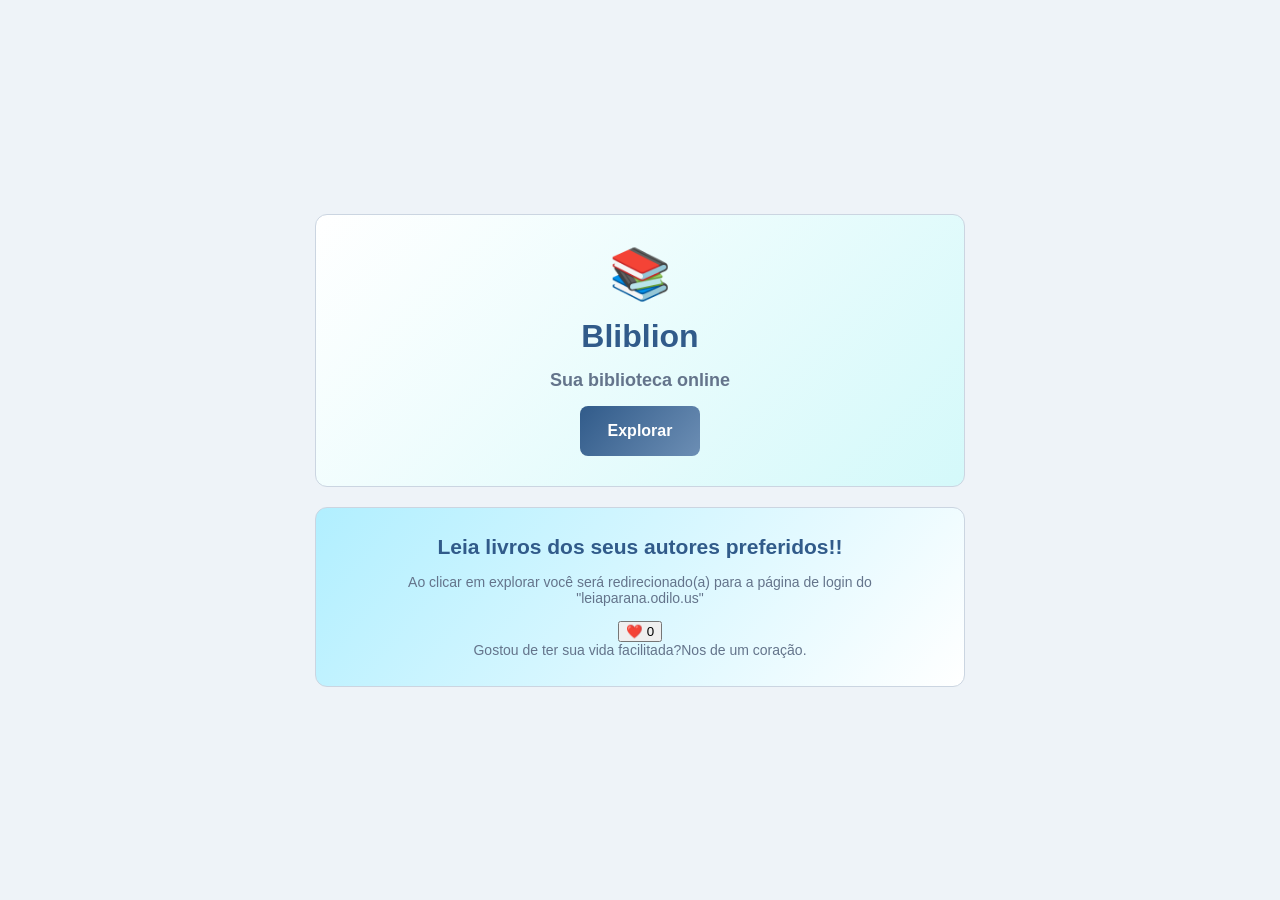
==== index.html @ 3ee19867 "Update index.html" ====
<!DOCTYPE html>
<html lang="pt-BR">
<head>
    <meta charset="UTF-8">
    <meta http-equiv="X-UA-Compatible" content="IE=edge">
    <meta name="viewport" content="width=device-width, initial-scale=1.0">
    <title>Bliblion</title>

    <style>

        body { 
            margin: 0;
            min-height: 100vh;
            padding: 30px 0;

            display: flex;
            flex-direction: column;
            justify-content: center;
            align-items: center;

            gap: 20px;

            background-color: #eef3f8;

            font-family: Arial, sans-serif;

            box-sizing: border-box;
        }

        .info-central {
            width: 650px;

            background: linear-gradient(135deg, #ffffff, #d4f9fa);
            color: #24324a;

            display: flex;
            flex-direction: column;

            justify-content: center;
            align-items: center;

            text-align: center;

            gap: 15px;
            padding: 30px 20px;

            box-sizing: border-box;

            border-radius: 12px;
            border: 1px solid #cbd5e1;
        }

        .icone {
            font-size: 50px;
        }

        .info-central h1,
        .info-central h2 {
            margin: 0;
        }

        .info-central h1 {
            color: #315b8a;
        }

        .info-central h2 {
            font-size: 18px;
            color: #64748b;
        }

        .info-central a {
            display: flex;
            justify-content: center;
            align-items: center;

            text-decoration: none;
        }

        #Explor {
            width: 120px;
            height: 50px;

            background: linear-gradient(130deg, #315b8a,#6c8eb4);

            border-radius: 8px;
            border: none;

            color: white;

            font-size: medium;
            font-weight: bold;

            cursor: pointer;
        }

        #Explor:hover {
            background-color: #24476d;
        }

        .info-2 {
            width: 650px;
            min-height: 180px;

            background: linear-gradient( 130deg, #b1efff,  #ffffff);
            color: #334155;

            display: flex;
            flex-direction: column;

            justify-content: center;
            align-items: center;

            text-align: center;

            gap: 15px;
            padding: 25px 30px;

            box-sizing: border-box;

            border-radius: 12px;
            border: 1px solid #cbd5e1;
        }

        .info-2 h3,
        .info-2 h6 {
            margin: 0;
            text-align: center;
        }

        .info-2 h3 {
            color: #315b8a;
            font-size: 21px;
        }

        .info-2 h6 {
            color: #64748b;
            font-size: 14px;
            font-weight: normal;
        }

        @media (max-width: 700px) {
            .info-central,
            .info-2 {
                width: 90%;
            }
        }
        .popup {
            display: none;
            width: 300px;
             padding: 20px;
             background: white;
            border-radius: 10px;
            position: fixed;
            top: 50%;
            left: 50%;
            transform: translate(-50%, -50%);
        }

    </style>
</head>

<body>

<div class="info-central">

    <div class="icone">📚</div>

    <h1>Bliblion</h1>

    <h2>Sua biblioteca online</h2>

    <a href="">
        <button id="Explor">Explorar</button>
    </a>

</div>

<div class="info-2">

    <h3>Leia livros dos seus autores preferidos!!</h3> 

    <h6>
        Ao clicar em explorar você será redirecionado(a) para a página de login do "leiaparana.odilo.us"
    </h6>

    <main>
        <button id="like">❤️ <span>0</span></button>
        <h6>Gostou de ter sua vida facilitada?Nos de um coração.</h6>
    </main>
  

</div>

<div class="popup">
    <h1>Aviso</h1>
    <h3>Redirecionando...</h3>
    <button id="continuar">Continuar</button>
    <button id="cancelar">Cancelar</button>
</div>

</body>
<script>
    //botão de like
    const like = document.querySelector("#like");
    like.addEventListener("click", botaoClicado);

    function botaoClicado(){
        let liketx = like.querySelector("span")
        liketx.textContent++;
    }

    //pop up de aviso
    let buttonEX = document.querySelector("#Explor")
        buttonEX.addEventListener("click", popup)
    let explorbox = document.querySelector(".popup")
    function popup(event){
        event.preventDefault()
      explorbox.style.display = "block";
    }

    //manda para o leia parana ao clicar em continuar
    let continuar = document.querySelector("#continuar")
    continuar.addEventListener("click", continuaref);
    function continuaref(){
        window.location.href = "https://accounts.google.com/v3/signin/identifier?continue=https%3A%2F%2Faccounts.google.com%2Fo%2Fsaml2%2Fcontinue%3Fidpid%3DC03fukzmn%26SAMLRequest%3DPD94bWwgdmVyc2lvbj0iMS4wIiBlbmNvZGluZz0iVVRGLTgiIHN0YW5kYWxvbmU9Im5vIj8%[base64]%[base64]%2FY2xpZW50X25hbWU9c2VlZDwvc2FtbDI6SXNzdWVyPjwvc2FtbDJwOkF1dGhuUmVxdWVzdD4%253D%26RelayState%3Dhttps%3A%2F%2Fsir.odilotk.es%2Fcallback%3Fclient_name%253Dseed%26omethod%3DPOST&dsh=S1042350896%3A1785865361443791&faa=1&followup=https%3A%2F%2Faccounts.google.com%2Fo%2Fsaml2%2Fcontinue%3Fidpid%3DC03fukzmn%26SAMLRequest%3DPD94bWwgdmVyc2lvbj0iMS4wIiBlbmNvZGluZz0iVVRGLTgiIHN0YW5kYWxvbmU9Im5vIj8%[base64]%[base64]%2FY2xpZW50X25hbWU9c2VlZDwvc2FtbDI6SXNzdWVyPjwvc2FtbDJwOkF1dGhuUmVxdWVzdD4%253D%26RelayState%3Dhttps%3A%2F%2Fsir.odilotk.es%2Fcallback%3Fclient_name%253Dseed%26omethod%3DPOST&passive=1209600&flowName=GlifWebSignIn&flowEntry=ServiceLogin&ifkv=Ac50bxvp3hY24vFbj-nn-CDe0yxeovB1xIWJ7s9HSBD_l2lkVPTpIHj3AbQ-FpjszNDhFQ1bThZ5vQ"

    }
    //botão de cancelar
    let cancelar = document.querySelector("#cancelar")
    cancelar.addEventListener("click", cancelar1)

    function cancelar1(){
        explorbox.style.display = "none";

    }

</script>
</html>
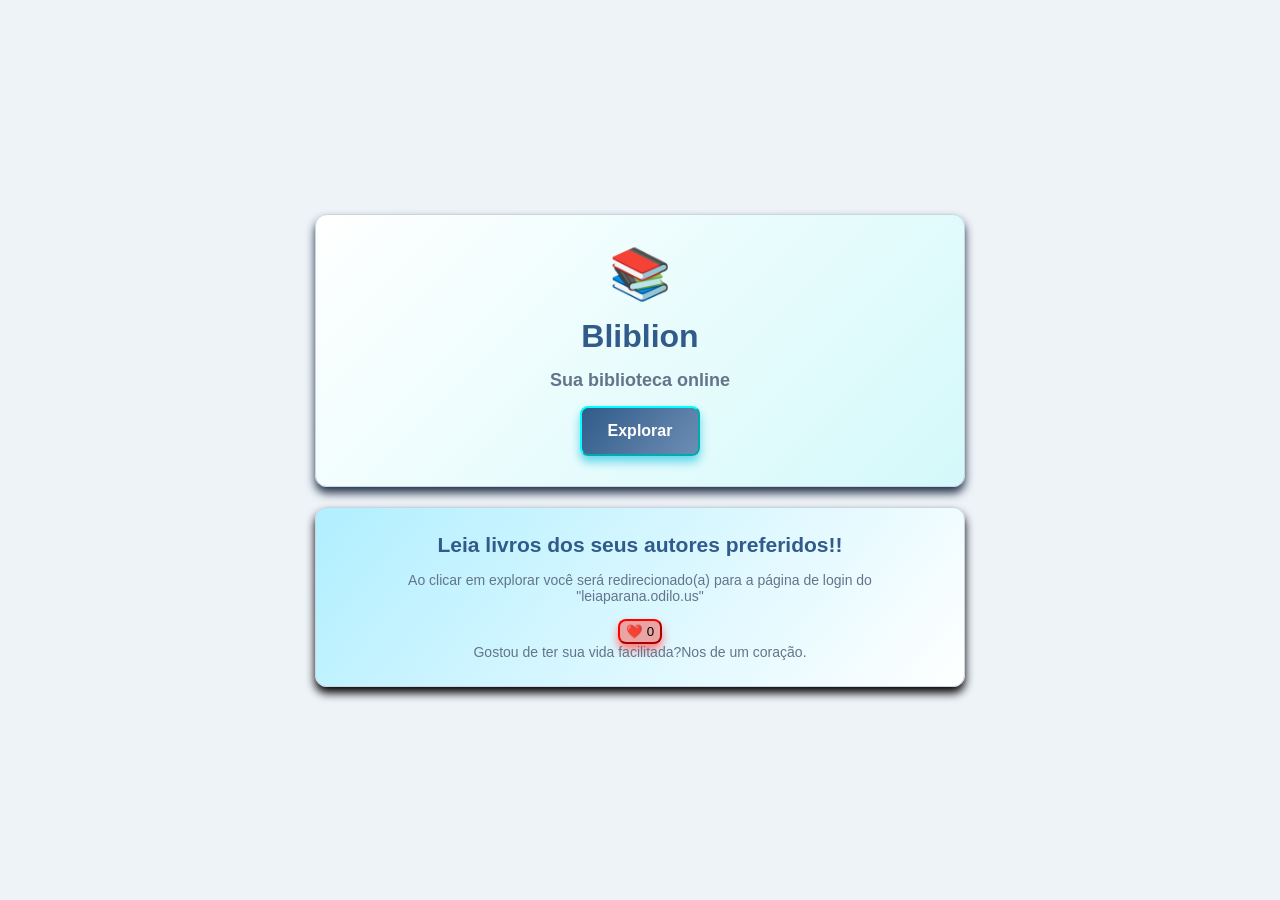
==== commit a272b702: "Update index.html" ====
--- a/index.html
+++ b/index.html
@@ -48,6 +48,7 @@
 
             border-radius: 12px;
             border: 1px solid #cbd5e1;
+            box-shadow: 0px 6px 10px;
         }
 
         .icone {
@@ -83,7 +84,7 @@
             background: linear-gradient(130deg, #315b8a,#6c8eb4);
 
             border-radius: 8px;
-            border: none;
+            border-color: aqua;
 
             color: white;
 
@@ -91,6 +92,7 @@
             font-weight: bold;
 
             cursor: pointer;
+            box-shadow: 0px 6px 10px rgb(98, 214, 235);
         }
 
         #Explor:hover {
@@ -119,6 +121,7 @@
 
             border-radius: 12px;
             border: 1px solid #cbd5e1;
+            box-shadow: 0px 6px 10px black;
         }
 
         .info-2 h3,
@@ -147,13 +150,64 @@
         .popup {
             display: none;
             width: 300px;
-             padding: 20px;
-             background: white;
+            padding: 20px;
+            background: rgb(255, 252, 252);
             border-radius: 10px;
             position: fixed;
             top: 50%;
             left: 50%;
             transform: translate(-50%, -50%);
+            outline-color: black;
+            box-shadow: 0px 10px 30px rgba(0, 0, 0, 0.974);
+            border: 4px, rgb(169, 164, 164);
+        }
+
+        #continuar {
+            
+            height: 50px;
+            background: linear-gradient(130deg, #70ff61,#98fdb1);
+
+            border-radius: 8px;
+            border-color: green;
+
+            color: white;
+
+            font-size: medium;
+            font-weight: bold;
+
+            cursor: pointer;
+            box-shadow: 0px 6px 10px rgb(130, 253, 142);
+        }
+
+        #cancelar {
+            height: 50px;
+        background: linear-gradient(130deg, #ee2f2f,#eaa4a4);
+            border-radius: 8px;
+            border-color: red;
+            color: white;
+            font-size: medium;
+            font-weight: bold;
+            cursor: pointer;
+            box-shadow: 0px 6px 10px rgb(255, 117, 117);
+        }
+
+        #hasy23has {
+            text-align: center;
+            background: linear-gradient(110deg, rgb(254, 255, 255), rgb(255, 255, 255));
+            padding: 10px;
+            border-radius: 15px;
+            box-shadow: 0px 6px 10px rgb(193, 191, 191);
+            
+        }
+       
+        #like {
+
+            height: 25px;
+            background: #eaa4a4;
+            border-radius: 8px;
+            border-color: red;
+            box-shadow: 0px 6px 10px rgb(253, 125, 125);
+            
         }
 
     </style>
@@ -192,8 +246,8 @@
 </div>
 
 <div class="popup">
-    <h1>Aviso</h1>
-    <h3>Redirecionando...</h3>
+    <h1 id="hasy23has">⚠️</h1>
+    <h3 id="hasy23has">Redirecionando...</h3>
     <button id="continuar">Continuar</button>
     <button id="cancelar">Cancelar</button>
 </div>
@@ -228,7 +282,6 @@
     //botão de cancelar
     let cancelar = document.querySelector("#cancelar")
     cancelar.addEventListener("click", cancelar1)
-
     function cancelar1(){
         explorbox.style.display = "none";
 
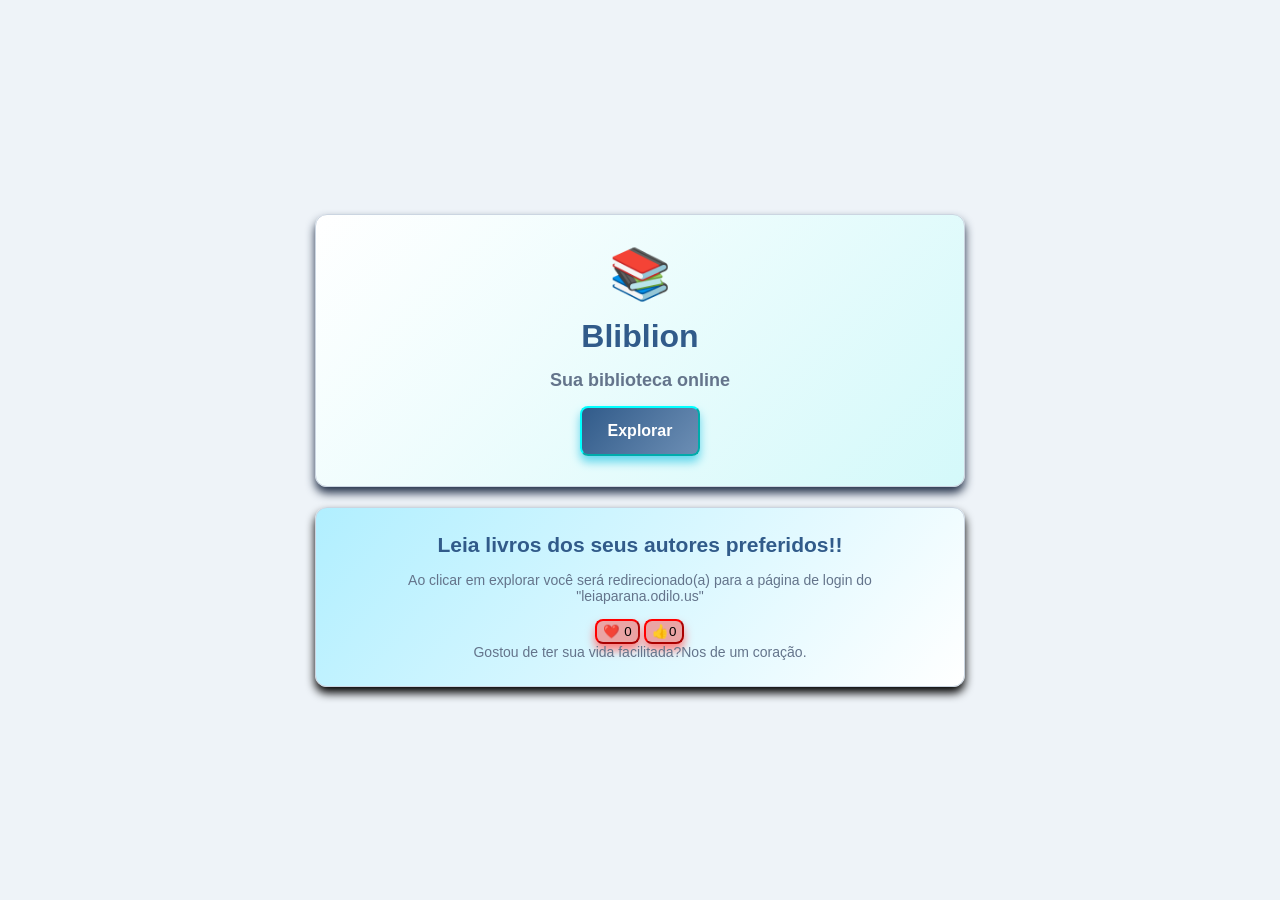
==== commit c4c846fa: "pai é um genio e manja né, index.html" ====
--- a/index.html
+++ b/index.html
@@ -1,5 +1,6 @@
 <!DOCTYPE html>
 <html lang="pt-BR">
+
 <head>
     <meta charset="UTF-8">
     <meta http-equiv="X-UA-Compatible" content="IE=edge">
@@ -7,8 +8,7 @@
     <title>Bliblion</title>
 
     <style>
-
-        body { 
+        body {
             margin: 0;
             min-height: 100vh;
             padding: 30px 0;
@@ -81,7 +81,7 @@
             width: 120px;
             height: 50px;
 
-            background: linear-gradient(130deg, #315b8a,#6c8eb4);
+            background: linear-gradient(130deg, #315b8a, #6c8eb4);
 
             border-radius: 8px;
             border-color: aqua;
@@ -103,7 +103,7 @@
             width: 650px;
             min-height: 180px;
 
-            background: linear-gradient( 130deg, #b1efff,  #ffffff);
+            background: linear-gradient(130deg, #b1efff, #ffffff);
             color: #334155;
 
             display: flex;
@@ -142,11 +142,13 @@
         }
 
         @media (max-width: 700px) {
+
             .info-central,
             .info-2 {
                 width: 90%;
             }
         }
+
         .popup {
             display: none;
             width: 300px;
@@ -163,9 +165,9 @@
         }
 
         #continuar {
-            
+
             height: 50px;
-            background: linear-gradient(130deg, #70ff61,#98fdb1);
+            background: linear-gradient(130deg, #70ff61, #98fdb1);
 
             border-radius: 8px;
             border-color: green;
@@ -181,7 +183,7 @@
 
         #cancelar {
             height: 50px;
-        background: linear-gradient(130deg, #ee2f2f,#eaa4a4);
+            background: linear-gradient(130deg, #ee2f2f, #eaa4a4);
             border-radius: 8px;
             border-color: red;
             color: white;
@@ -197,9 +199,9 @@
             padding: 10px;
             border-radius: 15px;
             box-shadow: 0px 6px 10px rgb(193, 191, 191);
-            
-        }
-       
+
+        }
+
         #like {
 
             height: 25px;
@@ -207,85 +209,106 @@
             border-radius: 8px;
             border-color: red;
             box-shadow: 0px 6px 10px rgb(253, 125, 125);
-            
-        }
-
+
+        }
     </style>
 </head>
 
 <body>
 
-<div class="info-central">
-
-    <div class="icone">📚</div>
-
-    <h1>Bliblion</h1>
-
-    <h2>Sua biblioteca online</h2>
-
-    <a href="">
-        <button id="Explor">Explorar</button>
-    </a>
-
-</div>
-
-<div class="info-2">
-
-    <h3>Leia livros dos seus autores preferidos!!</h3> 
-
-    <h6>
-        Ao clicar em explorar você será redirecionado(a) para a página de login do "leiaparana.odilo.us"
-    </h6>
-
-    <main>
-        <button id="like">❤️ <span>0</span></button>
-        <h6>Gostou de ter sua vida facilitada?Nos de um coração.</h6>
-    </main>
-  
-
-</div>
-
-<div class="popup">
-    <h1 id="hasy23has">⚠️</h1>
-    <h3 id="hasy23has">Redirecionando...</h3>
-    <button id="continuar">Continuar</button>
-    <button id="cancelar">Cancelar</button>
-</div>
+    <div class="info-central">
+
+        <div class="icone">📚</div>
+
+        <h1>Bliblion</h1>
+
+        <h2>Sua biblioteca online</h2>
+
+        <a href="">
+            <button id="Explor">Explorar</button>
+        </a>
+
+    </div>
+
+    <div class="info-2">
+
+        <h3>Leia livros dos seus autores preferidos!!</h3>
+
+        <h6>
+            Ao clicar em explorar você será redirecionado(a) para a página de login do "leiaparana.odilo.us"
+        </h6>
+
+        <main>
+            <button id="like">❤️ <span>0</span></button>
+            <button id="like">👍<span>0</span></button>
+            <h6>Gostou de ter sua vida facilitada?Nos de um coração.</h6>
+        </main>
+
+
+    </div>
+
+    <div class="popup">
+        <h1 id="hasy23has">⚠️</h1>
+        <h3 id="hasy23has">Redirecionando...</h3>
+        <button id="continuar">Continuar</button>
+        <button id="cancelar">Cancelar</button>
+    </div>
 
 </body>
 <script>
     //botão de like
-    const like = document.querySelector("#like");
+    /*const like = document.querySelector("#like");
     like.addEventListener("click", botaoClicado);
 
     function botaoClicado(){
         let liketx = like.querySelector("span")
         liketx.textContent++;
-    }
+    }*/
+
+  
+    const like = document.querySelectorAll("#like")
+    
+    like.forEach(lkbtn => {
+        let gostou = false;
+        lkbtn.onclick = function () {
+            if(gostou === false){
+            gostou = true;
+            this.querySelector("span").textContent++
+            }
+            else{
+                this.querySelector("span").textContent--;
+                gostou = false
+
+            }
+        }
+    });
+
+    
 
     //pop up de aviso
     let buttonEX = document.querySelector("#Explor")
-        buttonEX.addEventListener("click", popup)
+    buttonEX.addEventListener("click", popup)
     let explorbox = document.querySelector(".popup")
-    function popup(event){
+    function popup(event) {
         event.preventDefault()
-      explorbox.style.display = "block";
+        explorbox.style.display = "block";
     }
 
     //manda para o leia parana ao clicar em continuar
     let continuar = document.querySelector("#continuar")
     continuar.addEventListener("click", continuaref);
-    function continuaref(){
+    function continuaref() {
         window.location.href = "https://accounts.google.com/v3/signin/identifier?continue=https%3A%2F%2Faccounts.google.com%2Fo%2Fsaml2%2Fcontinue%3Fidpid%3DC03fukzmn%26SAMLRequest%3DPD94bWwgdmVyc2lvbj0iMS4wIiBlbmNvZGluZz0iVVRGLTgiIHN0YW5kYWxvbmU9Im5vIj8%[base64]%[base64]%2FY2xpZW50X25hbWU9c2VlZDwvc2FtbDI6SXNzdWVyPjwvc2FtbDJwOkF1dGhuUmVxdWVzdD4%253D%26RelayState%3Dhttps%3A%2F%2Fsir.odilotk.es%2Fcallback%3Fclient_name%253Dseed%26omethod%3DPOST&dsh=S1042350896%3A1785865361443791&faa=1&followup=https%3A%2F%2Faccounts.google.com%2Fo%2Fsaml2%2Fcontinue%3Fidpid%3DC03fukzmn%26SAMLRequest%3DPD94bWwgdmVyc2lvbj0iMS4wIiBlbmNvZGluZz0iVVRGLTgiIHN0YW5kYWxvbmU9Im5vIj8%[base64]%[base64]%2FY2xpZW50X25hbWU9c2VlZDwvc2FtbDI6SXNzdWVyPjwvc2FtbDJwOkF1dGhuUmVxdWVzdD4%253D%26RelayState%3Dhttps%3A%2F%2Fsir.odilotk.es%2Fcallback%3Fclient_name%253Dseed%26omethod%3DPOST&passive=1209600&flowName=GlifWebSignIn&flowEntry=ServiceLogin&ifkv=Ac50bxvp3hY24vFbj-nn-CDe0yxeovB1xIWJ7s9HSBD_l2lkVPTpIHj3AbQ-FpjszNDhFQ1bThZ5vQ"
 
     }
     //botão de cancelar
     let cancelar = document.querySelector("#cancelar")
     cancelar.addEventListener("click", cancelar1)
-    function cancelar1(){
+    function cancelar1() {
         explorbox.style.display = "none";
 
     }
 
 </script>
+
 </html>
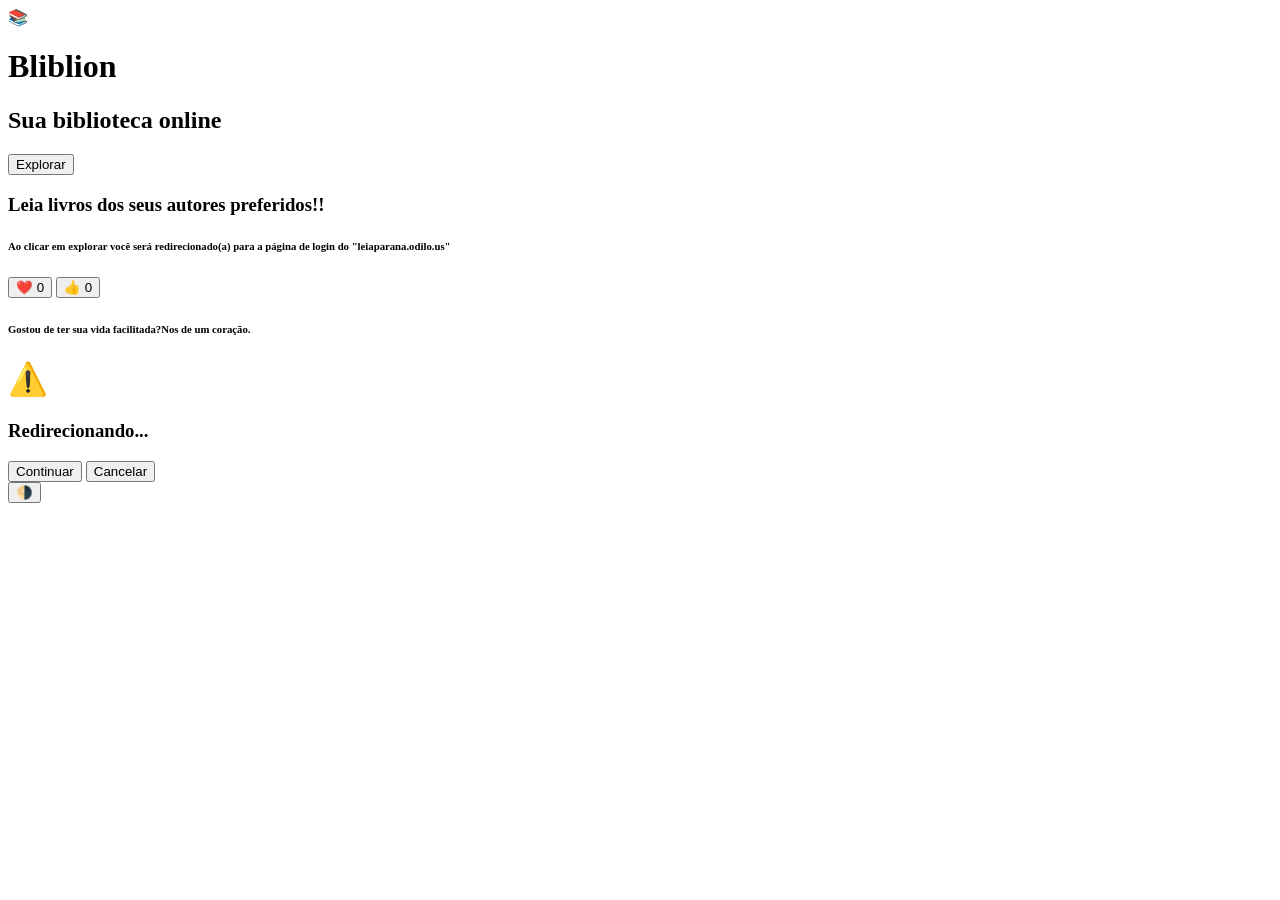
==== commit da98584f: "butaum de modu escuro" ====
--- a/index.html
+++ b/index.html
@@ -1,261 +1,41 @@
 <!DOCTYPE html>
 <html lang="pt-BR">
-
-<head>
+  <head>
     <meta charset="UTF-8">
     <meta http-equiv="X-UA-Compatible" content="IE=edge">
     <meta name="viewport" content="width=device-width, initial-scale=1.0">
     <title>Bliblion</title>
-
-    <style>
-        body {
-            margin: 0;
-            min-height: 100vh;
-            padding: 30px 0;
-
-            display: flex;
-            flex-direction: column;
-            justify-content: center;
-            align-items: center;
-
-            gap: 20px;
-
-            background-color: #eef3f8;
-
-            font-family: Arial, sans-serif;
-
-            box-sizing: border-box;
-        }
-
-        .info-central {
-            width: 650px;
-
-            background: linear-gradient(135deg, #ffffff, #d4f9fa);
-            color: #24324a;
-
-            display: flex;
-            flex-direction: column;
-
-            justify-content: center;
-            align-items: center;
-
-            text-align: center;
-
-            gap: 15px;
-            padding: 30px 20px;
-
-            box-sizing: border-box;
-
-            border-radius: 12px;
-            border: 1px solid #cbd5e1;
-            box-shadow: 0px 6px 10px;
-        }
-
-        .icone {
-            font-size: 50px;
-        }
-
-        .info-central h1,
-        .info-central h2 {
-            margin: 0;
-        }
-
-        .info-central h1 {
-            color: #315b8a;
-        }
-
-        .info-central h2 {
-            font-size: 18px;
-            color: #64748b;
-        }
-
-        .info-central a {
-            display: flex;
-            justify-content: center;
-            align-items: center;
-
-            text-decoration: none;
-        }
-
-        #Explor {
-            width: 120px;
-            height: 50px;
-
-            background: linear-gradient(130deg, #315b8a, #6c8eb4);
-
-            border-radius: 8px;
-            border-color: aqua;
-
-            color: white;
-
-            font-size: medium;
-            font-weight: bold;
-
-            cursor: pointer;
-            box-shadow: 0px 6px 10px rgb(98, 214, 235);
-        }
-
-        #Explor:hover {
-            background-color: #24476d;
-        }
-
-        .info-2 {
-            width: 650px;
-            min-height: 180px;
-
-            background: linear-gradient(130deg, #b1efff, #ffffff);
-            color: #334155;
-
-            display: flex;
-            flex-direction: column;
-
-            justify-content: center;
-            align-items: center;
-
-            text-align: center;
-
-            gap: 15px;
-            padding: 25px 30px;
-
-            box-sizing: border-box;
-
-            border-radius: 12px;
-            border: 1px solid #cbd5e1;
-            box-shadow: 0px 6px 10px black;
-        }
-
-        .info-2 h3,
-        .info-2 h6 {
-            margin: 0;
-            text-align: center;
-        }
-
-        .info-2 h3 {
-            color: #315b8a;
-            font-size: 21px;
-        }
-
-        .info-2 h6 {
-            color: #64748b;
-            font-size: 14px;
-            font-weight: normal;
-        }
-
-        @media (max-width: 700px) {
-
-            .info-central,
-            .info-2 {
-                width: 90%;
-            }
-        }
-
-        .popup {
-            display: none;
-            width: 300px;
-            padding: 20px;
-            background: rgb(255, 252, 252);
-            border-radius: 10px;
-            position: fixed;
-            top: 50%;
-            left: 50%;
-            transform: translate(-50%, -50%);
-            outline-color: black;
-            box-shadow: 0px 10px 30px rgba(0, 0, 0, 0.974);
-            border: 4px, rgb(169, 164, 164);
-        }
-
-        #continuar {
-
-            height: 50px;
-            background: linear-gradient(130deg, #70ff61, #98fdb1);
-
-            border-radius: 8px;
-            border-color: green;
-
-            color: white;
-
-            font-size: medium;
-            font-weight: bold;
-
-            cursor: pointer;
-            box-shadow: 0px 6px 10px rgb(130, 253, 142);
-        }
-
-        #cancelar {
-            height: 50px;
-            background: linear-gradient(130deg, #ee2f2f, #eaa4a4);
-            border-radius: 8px;
-            border-color: red;
-            color: white;
-            font-size: medium;
-            font-weight: bold;
-            cursor: pointer;
-            box-shadow: 0px 6px 10px rgb(255, 117, 117);
-        }
-
-        #hasy23has {
-            text-align: center;
-            background: linear-gradient(110deg, rgb(254, 255, 255), rgb(255, 255, 255));
-            padding: 10px;
-            border-radius: 15px;
-            box-shadow: 0px 6px 10px rgb(193, 191, 191);
-
-        }
-
-        #like {
-
-            height: 25px;
-            background: #eaa4a4;
-            border-radius: 8px;
-            border-color: red;
-            box-shadow: 0px 6px 10px rgb(253, 125, 125);
-
-        }
-    </style>
-</head>
-
-<body>
-
+    <link rel="stylesheet" href="./style.css">
+  </head>
+  <body>
     <div class="info-central">
-
-        <div class="icone">📚</div>
-
-        <h1>Bliblion</h1>
-
-        <h2>Sua biblioteca online</h2>
-
-        <a href="">
-            <button id="Explor">Explorar</button>
-        </a>
-
+      <div class="icone">📚</div>
+      <h1>Bliblion</h1>
+      <h2>Sua biblioteca online</h2>
+      <a href="">
+        <button id="Explor">Explorar</button>
+      </a>
     </div>
-
     <div class="info-2">
-
-        <h3>Leia livros dos seus autores preferidos!!</h3>
-
-        <h6>
-            Ao clicar em explorar você será redirecionado(a) para a página de login do "leiaparana.odilo.us"
-        </h6>
-
-        <main>
-            <button id="like">❤️ <span>0</span></button>
-            <button id="like">👍<span>0</span></button>
-            <h6>Gostou de ter sua vida facilitada?Nos de um coração.</h6>
-        </main>
-
-
+      <h3>Leia livros dos seus autores preferidos!!</h3>
+      <h6> Ao clicar em explorar você será redirecionado(a) para a página de login do "leiaparana.odilo.us" </h6>
+      <main>
+        <button id="like">❤️ <span>0</span>
+        </button>
+        <button id="like">👍 <span>0</span>
+        </button>
+        <h6>Gostou de ter sua vida facilitada?Nos de um coração.</h6>
+      </main>
     </div>
-
     <div class="popup">
-        <h1 id="hasy23has">⚠️</h1>
-        <h3 id="hasy23has">Redirecionando...</h3>
-        <button id="continuar">Continuar</button>
-        <button id="cancelar">Cancelar</button>
+      <h1 id="hasy23has">⚠️</h1>
+      <h3 id="hasy23has">Redirecionando...</h3>
+      <button id="continuar">Continuar</button>
+      <button id="cancelar">Cancelar</button>
     </div>
-
-</body>
-<script>
+    <button id="mode">🌗</button>
+  </body>
+  <script>
     //botão de like
     /*const like = document.querySelector("#like");
     like.addEventListener("click", botaoClicado);
@@ -264,51 +44,57 @@
         let liketx = like.querySelector("span")
         liketx.textContent++;
     }*/
-
-  
     const like = document.querySelectorAll("#like")
-    
     like.forEach(lkbtn => {
-        let gostou = false;
-        lkbtn.onclick = function () {
-            if(gostou === false){
-            gostou = true;
-            this.querySelector("span").textContent++
-            }
-            else{
-                this.querySelector("span").textContent--;
-                gostou = false
-
-            }
+      let gostou = false;
+      lkbtn.onclick = function() {
+        if (gostou === false) {
+          gostou = true;
+          this.querySelector("span").textContent++
+        } else {
+          this.querySelector("span").textContent--;
+          gostou = false
         }
+      }
     });
-
-    
-
     //pop up de aviso
     let buttonEX = document.querySelector("#Explor")
     buttonEX.addEventListener("click", popup)
     let explorbox = document.querySelector(".popup")
+
     function popup(event) {
-        event.preventDefault()
-        explorbox.style.display = "block";
+      event.preventDefault()
+      explorbox.style.display = "block";
     }
-
     //manda para o leia parana ao clicar em continuar
     let continuar = document.querySelector("#continuar")
     continuar.addEventListener("click", continuaref);
+
     function continuaref() {
-        window.location.href = "https://accounts.google.com/v3/signin/identifier?continue=https%3A%2F%2Faccounts.google.com%2Fo%2Fsaml2%2Fcontinue%3Fidpid%3DC03fukzmn%26SAMLRequest%3DPD94bWwgdmVyc2lvbj0iMS4wIiBlbmNvZGluZz0iVVRGLTgiIHN0YW5kYWxvbmU9Im5vIj8%[base64]%[base64]%2FY2xpZW50X25hbWU9c2VlZDwvc2FtbDI6SXNzdWVyPjwvc2FtbDJwOkF1dGhuUmVxdWVzdD4%253D%26RelayState%3Dhttps%3A%2F%2Fsir.odilotk.es%2Fcallback%3Fclient_name%253Dseed%26omethod%3DPOST&dsh=S1042350896%3A1785865361443791&faa=1&followup=https%3A%2F%2Faccounts.google.com%2Fo%2Fsaml2%2Fcontinue%3Fidpid%3DC03fukzmn%26SAMLRequest%3DPD94bWwgdmVyc2lvbj0iMS4wIiBlbmNvZGluZz0iVVRGLTgiIHN0YW5kYWxvbmU9Im5vIj8%[base64]%[base64]%2FY2xpZW50X25hbWU9c2VlZDwvc2FtbDI6SXNzdWVyPjwvc2FtbDJwOkF1dGhuUmVxdWVzdD4%253D%26RelayState%3Dhttps%3A%2F%2Fsir.odilotk.es%2Fcallback%3Fclient_name%253Dseed%26omethod%3DPOST&passive=1209600&flowName=GlifWebSignIn&flowEntry=ServiceLogin&ifkv=Ac50bxvp3hY24vFbj-nn-CDe0yxeovB1xIWJ7s9HSBD_l2lkVPTpIHj3AbQ-FpjszNDhFQ1bThZ5vQ"
-
+      window.location.href = "https://accounts.google.com/v3/signin/identifier?continue=https%3A%2F%2Faccounts.google.com%2Fo%2Fsaml2%2Fcontinue%3Fidpid%3DC03fukzmn%26SAMLRequest%3DPD94bWwgdmVyc2lvbj0iMS4wIiBlbmNvZGluZz0iVVRGLTgiIHN0YW5kYWxvbmU9Im5vIj8%[base64]%[base64]%2FY2xpZW50X25hbWU9c2VlZDwvc2FtbDI6SXNzdWVyPjwvc2FtbDJwOkF1dGhuUmVxdWVzdD4%253D%26RelayState%3Dhttps%3A%2F%2Fsir.odilotk.es%2Fcallback%3Fclient_name%253Dseed%26omethod%3DPOST&dsh=S1042350896%3A1785865361443791&faa=1&followup=https%3A%2F%2Faccounts.google.com%2Fo%2Fsaml2%2Fcontinue%3Fidpid%3DC03fukzmn%26SAMLRequest%3DPD94bWwgdmVyc2lvbj0iMS4wIiBlbmNvZGluZz0iVVRGLTgiIHN0YW5kYWxvbmU9Im5vIj8%[base64]%[base64]%2FY2xpZW50X25hbWU9c2VlZDwvc2FtbDI6SXNzdWVyPjwvc2FtbDJwOkF1dGhuUmVxdWVzdD4%253D%26RelayState%3Dhttps%3A%2F%2Fsir.odilotk.es%2Fcallback%3Fclient_name%253Dseed%26omethod%3DPOST&passive=1209600&flowName=GlifWebSignIn&flowEntry=ServiceLogin&ifkv=Ac50bxvp3hY24vFbj-nn-CDe0yxeovB1xIWJ7s9HSBD_l2lkVPTpIHj3AbQ-FpjszNDhFQ1bThZ5vQ"
     }
     //botão de cancelar
     let cancelar = document.querySelector("#cancelar")
     cancelar.addEventListener("click", cancelar1)
+
     function cancelar1() {
-        explorbox.style.display = "none";
-
+      explorbox.style.display = "none";
     }
 
-</script>
+//Modo Escuro KKKKKKKKKKKKK pai manja.
+const mode = document.querySelector("#mode");
+mode.textContent
+mode.onclick = function () {
+    document.body.classList.toggle("dark"); //aplica o modo escuro das parada lá
+    if(mode.textContent === "🌗"){ //se o botão com o id "mode" tiver um counteudo de texto assim, então ele altera para o do sol e vice versa
+      mode.textContent = "🌞"
+      }
+      else {
+        mode.textContent = "🌗"
+      }
+    
+}
 
+
+  </script>
 </html>
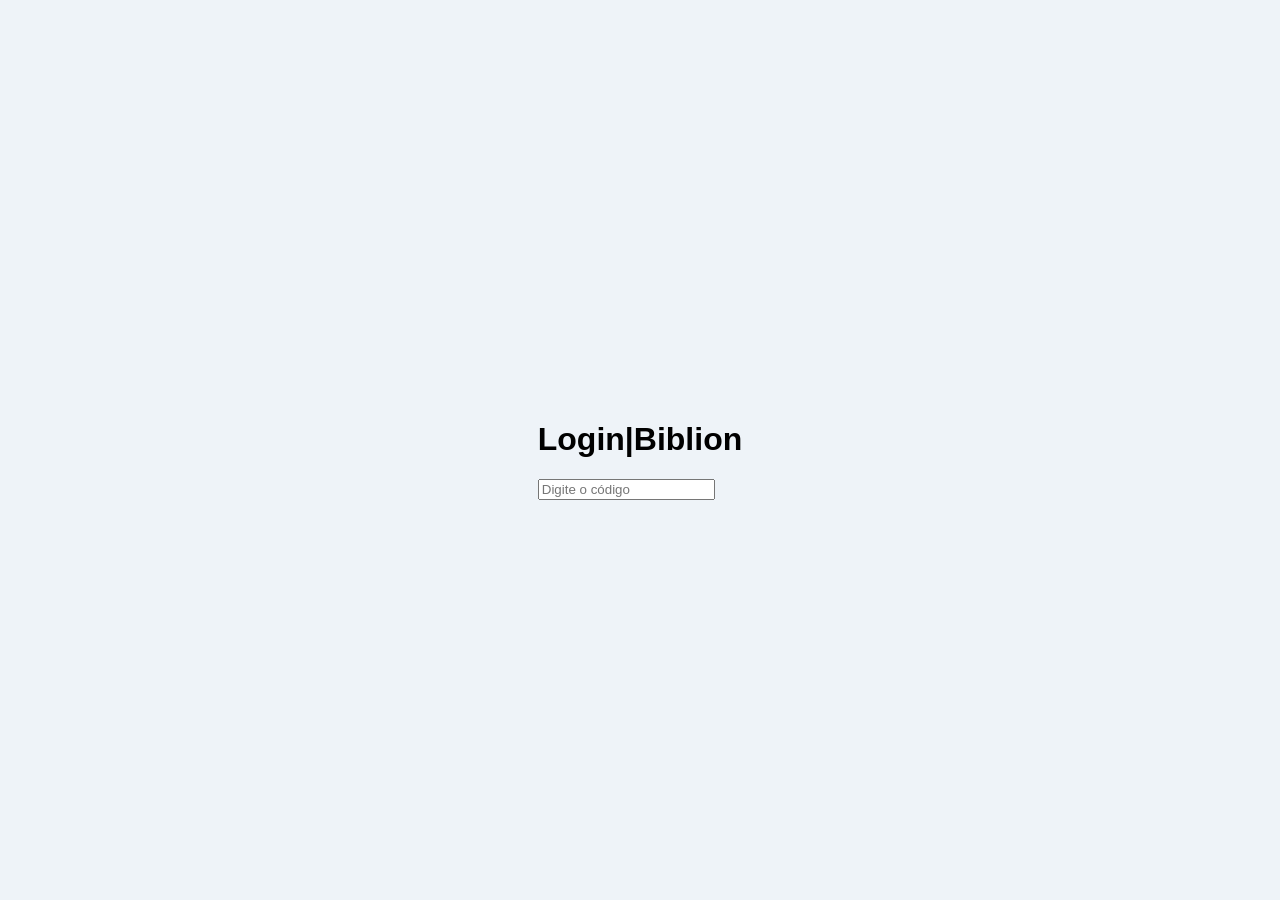
==== commit ed8181e3: "Update index.html" ====
--- a/index.html
+++ b/index.html
@@ -1,100 +1,42 @@
 <!DOCTYPE html>
-<html lang="pt-BR">
-  <head>
+<html lang="en">
+<head>
     <meta charset="UTF-8">
-    <meta http-equiv="X-UA-Compatible" content="IE=edge">
     <meta name="viewport" content="width=device-width, initial-scale=1.0">
-    <title>Bliblion</title>
+    <title>Verificação</title>
     <link rel="stylesheet" href="./style.css">
-  </head>
-  <body>
-    <div class="info-central">
-      <div class="icone">📚</div>
-      <h1>Bliblion</h1>
-      <h2>Sua biblioteca online</h2>
-      <a href="">
-        <button id="Explor">Explorar</button>
-      </a>
-    </div>
-    <div class="info-2">
-      <h3>Leia livros dos seus autores preferidos!!</h3>
-      <h6> Ao clicar em explorar você será redirecionado(a) para a página de login do "leiaparana.odilo.us" </h6>
-      <main>
-        <button id="like">❤️ <span>0</span>
-        </button>
-        <button id="like">👍 <span>0</span>
-        </button>
-        <h6>Gostou de ter sua vida facilitada?Nos de um coração.</h6>
-      </main>
-    </div>
-    <div class="popup">
-      <h1 id="hasy23has">⚠️</h1>
-      <h3 id="hasy23has">Redirecionando...</h3>
-      <button id="continuar">Continuar</button>
-      <button id="cancelar">Cancelar</button>
-    </div>
-    <button id="mode">🌗</button>
-  </body>
-  <script>
-    //botão de like
-    /*const like = document.querySelector("#like");
-    like.addEventListener("click", botaoClicado);
+</head>
+<body>
+<div class="Card"><h1 id="title">Login|Biblion </h1>
+    <input type="text" placeholder="Digite o código" id="verificar">
+    <span id="erro" style="color: red;"></span>
+    <details id="oculto" style="display: none;">
+        <summary>Verificar Código</summary>
+        <p>o código é: "leia"</p>
+    </details>
+</div>
+</body>
+<script>
+const verify = document.getElementById("verificar");
+const erro = document.getElementById("erro");
+const oculto = document.getElementById("oculto");
+let tenta = 0;
+verify.onblur = function(event){
+tenta++;
+  text = event.target.value
 
-    function botaoClicado(){
-        let liketx = like.querySelector("span")
-        liketx.textContent++;
-    }*/
-    const like = document.querySelectorAll("#like")
-    like.forEach(lkbtn => {
-      let gostou = false;
-      lkbtn.onclick = function() {
-        if (gostou === false) {
-          gostou = true;
-          this.querySelector("span").textContent++
-        } else {
-          this.querySelector("span").textContent--;
-          gostou = false
-        }
-      }
-    });
-    //pop up de aviso
-    let buttonEX = document.querySelector("#Explor")
-    buttonEX.addEventListener("click", popup)
-    let explorbox = document.querySelector(".popup")
-
-    function popup(event) {
-      event.preventDefault()
-      explorbox.style.display = "block";
-    }
-    //manda para o leia parana ao clicar em continuar
-    let continuar = document.querySelector("#continuar")
-    continuar.addEventListener("click", continuaref);
-
-    function continuaref() {
-      window.location.href = "https://accounts.google.com/v3/signin/identifier?continue=https%3A%2F%2Faccounts.google.com%2Fo%2Fsaml2%2Fcontinue%3Fidpid%3DC03fukzmn%26SAMLRequest%3DPD94bWwgdmVyc2lvbj0iMS4wIiBlbmNvZGluZz0iVVRGLTgiIHN0YW5kYWxvbmU9Im5vIj8%[base64]%[base64]%2FY2xpZW50X25hbWU9c2VlZDwvc2FtbDI6SXNzdWVyPjwvc2FtbDJwOkF1dGhuUmVxdWVzdD4%253D%26RelayState%3Dhttps%3A%2F%2Fsir.odilotk.es%2Fcallback%3Fclient_name%253Dseed%26omethod%3DPOST&dsh=S1042350896%3A1785865361443791&faa=1&followup=https%3A%2F%2Faccounts.google.com%2Fo%2Fsaml2%2Fcontinue%3Fidpid%3DC03fukzmn%26SAMLRequest%3DPD94bWwgdmVyc2lvbj0iMS4wIiBlbmNvZGluZz0iVVRGLTgiIHN0YW5kYWxvbmU9Im5vIj8%[base64]%[base64]%2FY2xpZW50X25hbWU9c2VlZDwvc2FtbDI6SXNzdWVyPjwvc2FtbDJwOkF1dGhuUmVxdWVzdD4%253D%26RelayState%3Dhttps%3A%2F%2Fsir.odilotk.es%2Fcallback%3Fclient_name%253Dseed%26omethod%3DPOST&passive=1209600&flowName=GlifWebSignIn&flowEntry=ServiceLogin&ifkv=Ac50bxvp3hY24vFbj-nn-CDe0yxeovB1xIWJ7s9HSBD_l2lkVPTpIHj3AbQ-FpjszNDhFQ1bThZ5vQ"
-    }
-    //botão de cancelar
-    let cancelar = document.querySelector("#cancelar")
-    cancelar.addEventListener("click", cancelar1)
-
-    function cancelar1() {
-      explorbox.style.display = "none";
-    }
-
-//Modo Escuro KKKKKKKKKKKKK pai manja.
-const mode = document.querySelector("#mode");
-mode.textContent
-mode.onclick = function () {
-    document.body.classList.toggle("dark"); //aplica o modo escuro das parada lá
-    if(mode.textContent === "🌗"){ //se o botão com o id "mode" tiver um counteudo de texto assim, então ele altera para o do sol e vice versa
-      mode.textContent = "🌞"
-      }
-      else {
-        mode.textContent = "🌗"
-      }
-    
+  if (text === "leia"){
+    window.location.href = "start.html"
+  }else{
+    erro.textContent = "Código errado seu betinha"
+   
+   /*setTimeout(() => {
+    window.location.reload()
+   },2000);*/
 }
-
-
-  </script>
+if(tenta >= 3){
+    oculto.style.display = "block";
+}
+}
+</script>
 </html>
--- a/style.css
+++ b/style.css
@@ -0,0 +1,237 @@
+body {
+  margin: 0;
+  min-height: 100vh;
+  padding: 30px 0;
+
+  display: flex;
+  flex-direction: column;
+  justify-content: center;
+  align-items: center;
+
+  gap: 20px;
+
+  background-color: #eef3f8;
+
+  font-family: Arial, sans-serif;
+
+  box-sizing: border-box;
+}
+
+.info-central {
+  width: 650px;
+
+  background: linear-gradient(135deg, #ffffff, #d4f9fa);
+  color: #24324a;
+
+  display: flex;
+  flex-direction: column;
+
+  justify-content: center;
+  align-items: center;
+
+  text-align: center;
+
+  gap: 15px;
+  padding: 30px 20px;
+
+  box-sizing: border-box;
+
+  border-radius: 12px;
+  border: 1px solid #cbd5e1;
+  box-shadow: 0px 6px 10px;
+}
+
+.icone {
+  font-size: 50px;
+}
+
+.info-central h1,
+.info-central h2 {
+  margin: 0;
+}
+
+.info-central h1 {
+  color: #315b8a;
+}
+
+.info-central h2 {
+  font-size: 18px;
+  color: #64748b;
+}
+
+.info-central a {
+  display: flex;
+  justify-content: center;
+  align-items: center;
+
+  text-decoration: none;
+}
+
+#Explor {
+  width: 120px;
+  height: 50px;
+
+  background: linear-gradient(130deg, #315b8a, #6c8eb4);
+
+  border-radius: 8px;
+  border-color: aqua;
+
+  color: white;
+
+  font-size: medium;
+  font-weight: bold;
+
+  cursor: pointer;
+  box-shadow: 0px 6px 10px rgb(98, 214, 235);
+}
+
+#Explor:hover {
+  background-color: #24476d;
+}
+
+.info-2 {
+  width: 650px;
+  min-height: 180px;
+
+  background: linear-gradient(130deg, #b1efff, #ffffff);
+  color: #fdfdfd;
+
+  display: flex;
+  flex-direction: column;
+
+  justify-content: center;
+  align-items: center;
+
+  text-align: center;
+
+  gap: 15px;
+  padding: 25px 30px;
+
+  box-sizing: border-box;
+
+  border-radius: 12px;
+  border: 1px solid #cbd5e1;
+  box-shadow: 0px 6px 10px black;
+}
+
+.info-2 h3,
+.info-2 h6 {
+  margin: 0;
+  text-align: center;
+}
+
+.info-2 h3 {
+  color: #315b8a;
+  font-size: 21px;
+}
+
+.info-2 h6 {
+  color: #64748b;
+  font-size: 14px;
+  font-weight: normal;
+}
+
+@media (max-width: 700px) {
+  .info-central,
+  .info-2 {
+    width: 90%;
+  }
+}
+
+.popup {
+  display: none;
+  width: 300px;
+  padding: 20px;
+  background: rgb(255, 252, 252);
+  border-radius: 10px;
+  position: fixed;
+  top: 50%;
+  left: 50%;
+  transform: translate(-50%, -50%);
+  outline-color: black;
+  box-shadow: 0px 10px 30px rgba(0, 0, 0, 0.974);
+  border: 4px, rgb(169, 164, 164);
+}
+
+#continuar {
+  height: 50px;
+  background: linear-gradient(130deg, #70ff61, #98fdb1);
+
+  border-radius: 8px;
+  border-color: green;
+
+  color: white;
+
+  font-size: medium;
+  font-weight: bold;
+
+  cursor: pointer;
+  box-shadow: 0px 6px 10px rgb(130, 253, 142);
+}
+
+#cancelar {
+  height: 50px;
+  background: linear-gradient(130deg, #ee2f2f, #eaa4a4);
+  border-radius: 8px;
+  border-color: red;
+  color: white;
+  font-size: medium;
+  font-weight: bold;
+  cursor: pointer;
+  box-shadow: 0px 6px 10px rgb(255, 117, 117);
+}
+
+#hasy23has {
+  text-align: center;
+  background: linear-gradient(110deg, rgb(254, 255, 255), rgb(255, 255, 255));
+  padding: 10px;
+  border-radius: 15px;
+  box-shadow: 0px 6px 10px rgb(193, 191, 191);
+}
+
+#like {
+  height: 25px;
+  background: #eaa4a4;
+  border-radius: 8px;
+  border-color: red;
+  box-shadow: 0px 6px 10px rgb(253, 125, 125);
+}
+
+/* chá eu resumi para n esquecer, lá no js eu criei uma variavel que armazena o botão, e ai criei uma função que
+ ao clicar no botão
+ela troca <body> por <body class="dark"> e então retira as cores do css original e muda por esse, e vice versa*/ 
+body.dark {
+    background: black;
+}
+
+body.dark .info-central {
+    background: linear-gradient(135deg, black, gray);
+    color: white;
+}
+
+body.dark .info-2 {
+    background: linear-gradient(130deg, gray, black);
+    color: white;
+}
+
+body.dark .info-central h1,
+body.dark .info-central h2,
+body.dark .info-2 h3,
+body.dark .info-2 h6 {
+    color: white;
+}
+
+#mode {
+  display: flex;
+  height: 25px;
+  background: #f4f1f1;
+  border-radius: 8px;
+  border-color: rgb(255, 255, 254);
+  box-shadow: 0px 6px 10px rgb(2, 2, 2);
+  color: black;
+  justify-content: flex-start;
+  align-items: center;
+  right: 10px !important;
+  position: fixed;
+  top: 10px;
+}
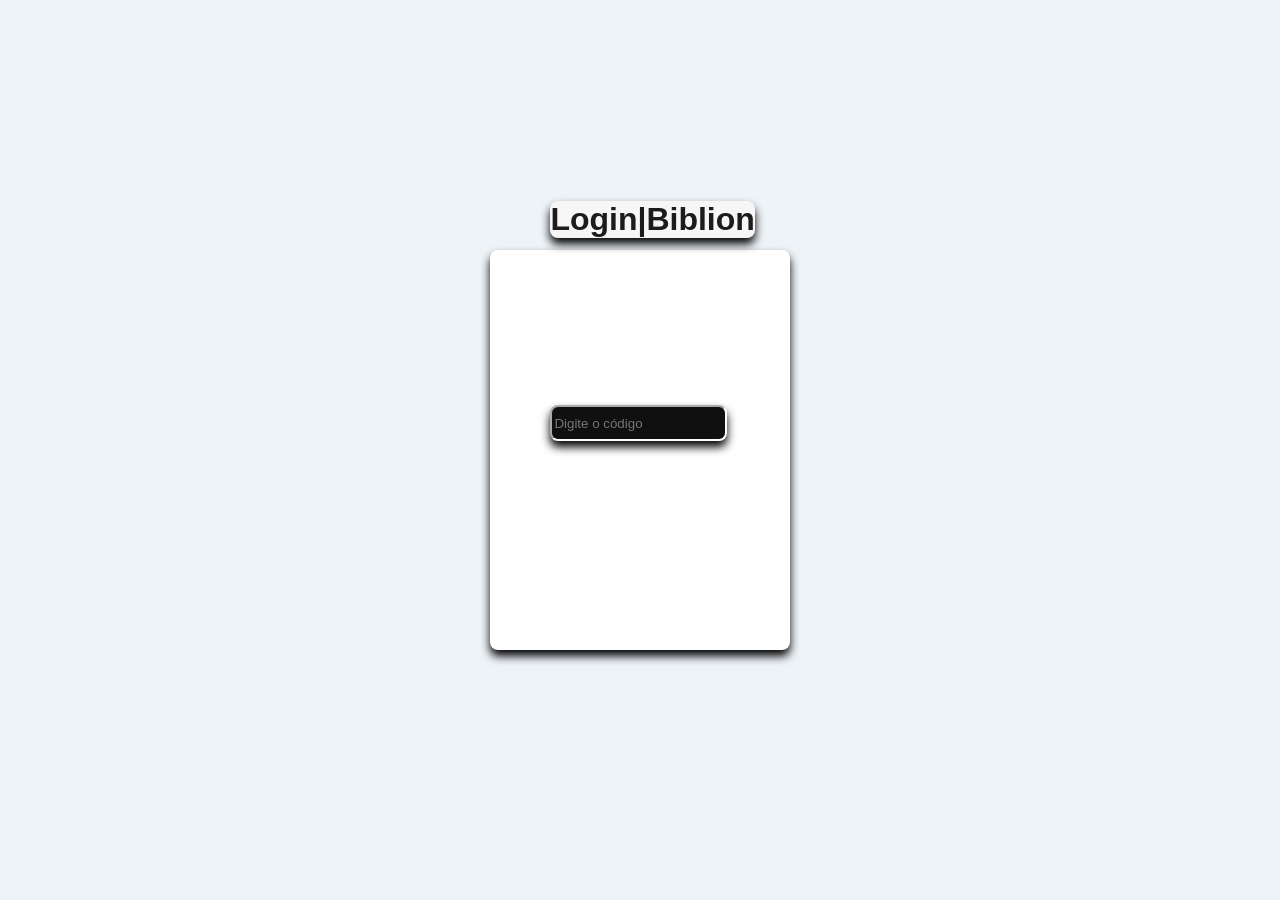
==== commit a74c38d5: "hovers" ====
--- a/index.html
+++ b/index.html
@@ -1,42 +1,42 @@
-<!DOCTYPE html>
-<html lang="en">
-<head>
-    <meta charset="UTF-8">
-    <meta name="viewport" content="width=device-width, initial-scale=1.0">
-    <title>Verificação</title>
-    <link rel="stylesheet" href="./style.css">
-</head>
-<body>
-<div class="Card"><h1 id="title">Login|Biblion </h1>
-    <input type="text" placeholder="Digite o código" id="verificar">
-    <span id="erro" style="color: red;"></span>
-    <details id="oculto" style="display: none;">
-        <summary>Verificar Código</summary>
-        <p>o código é: "leia"</p>
-    </details>
-</div>
-</body>
-<script>
-const verify = document.getElementById("verificar");
-const erro = document.getElementById("erro");
-const oculto = document.getElementById("oculto");
-let tenta = 0;
-verify.onblur = function(event){
-tenta++;
-  text = event.target.value
-
-  if (text === "leia"){
-    window.location.href = "start.html"
-  }else{
-    erro.textContent = "Código errado seu betinha"
-   
-   /*setTimeout(() => {
-    window.location.reload()
-   },2000);*/
-}
-if(tenta >= 3){
-    oculto.style.display = "block";
-}
-}
-</script>
-</html>
+<!DOCTYPE html>
+<html lang="en">
+<head>
+    <meta charset="UTF-8">
+    <meta name="viewport" content="width=device-width, initial-scale=1.0">
+    <title>Verificação</title>
+    <link rel="stylesheet" href="./style.css">
+</head>
+<body>
+<div class="Card"><h1 id="title">Login|Biblion </h1>
+    <input type="text" placeholder="Digite o código" id="verificar">
+    <span id="erro" style="color: red;"></span>
+    <details id="oculto" style="display: none;">
+        <summary>Verificar Código</summary>
+        <p>o código é: "leia"</p>
+    </details>
+</div>
+</body>
+<script>
+const verify = document.getElementById("verificar");
+const erro = document.getElementById("erro");
+const oculto = document.getElementById("oculto");
+let tenta = 0;
+verify.onblur = function(event){
+tenta++;
+  text = event.target.value
+
+  if (text === "leia"){
+    window.location.href = "start.html"
+  }else{
+    erro.textContent = "Código errado seu betinha"
+   
+   /*setTimeout(() => {
+    window.location.reload()
+   },2000);*/
+}
+if(tenta >= 3){
+    oculto.style.display = "block";
+}
+}
+</script>
+</html>
--- a/style.css
+++ b/style.css
@@ -1,237 +1,348 @@
-body {
-  margin: 0;
-  min-height: 100vh;
-  padding: 30px 0;
-
-  display: flex;
-  flex-direction: column;
-  justify-content: center;
-  align-items: center;
-
-  gap: 20px;
-
-  background-color: #eef3f8;
-
-  font-family: Arial, sans-serif;
-
-  box-sizing: border-box;
-}
-
-.info-central {
-  width: 650px;
-
-  background: linear-gradient(135deg, #ffffff, #d4f9fa);
-  color: #24324a;
-
-  display: flex;
-  flex-direction: column;
-
-  justify-content: center;
-  align-items: center;
-
-  text-align: center;
-
-  gap: 15px;
-  padding: 30px 20px;
-
-  box-sizing: border-box;
-
-  border-radius: 12px;
-  border: 1px solid #cbd5e1;
-  box-shadow: 0px 6px 10px;
-}
-
-.icone {
-  font-size: 50px;
-}
-
-.info-central h1,
-.info-central h2 {
-  margin: 0;
-}
-
-.info-central h1 {
-  color: #315b8a;
-}
-
-.info-central h2 {
-  font-size: 18px;
-  color: #64748b;
-}
-
-.info-central a {
-  display: flex;
-  justify-content: center;
-  align-items: center;
-
-  text-decoration: none;
-}
-
-#Explor {
-  width: 120px;
-  height: 50px;
-
-  background: linear-gradient(130deg, #315b8a, #6c8eb4);
-
-  border-radius: 8px;
-  border-color: aqua;
-
-  color: white;
-
-  font-size: medium;
-  font-weight: bold;
-
-  cursor: pointer;
-  box-shadow: 0px 6px 10px rgb(98, 214, 235);
-}
-
-#Explor:hover {
-  background-color: #24476d;
-}
-
-.info-2 {
-  width: 650px;
-  min-height: 180px;
-
-  background: linear-gradient(130deg, #b1efff, #ffffff);
-  color: #fdfdfd;
-
-  display: flex;
-  flex-direction: column;
-
-  justify-content: center;
-  align-items: center;
-
-  text-align: center;
-
-  gap: 15px;
-  padding: 25px 30px;
-
-  box-sizing: border-box;
-
-  border-radius: 12px;
-  border: 1px solid #cbd5e1;
-  box-shadow: 0px 6px 10px black;
-}
-
-.info-2 h3,
-.info-2 h6 {
-  margin: 0;
-  text-align: center;
-}
-
-.info-2 h3 {
-  color: #315b8a;
-  font-size: 21px;
-}
-
-.info-2 h6 {
-  color: #64748b;
-  font-size: 14px;
-  font-weight: normal;
-}
-
-@media (max-width: 700px) {
-  .info-central,
-  .info-2 {
-    width: 90%;
-  }
-}
-
-.popup {
-  display: none;
-  width: 300px;
-  padding: 20px;
-  background: rgb(255, 252, 252);
-  border-radius: 10px;
-  position: fixed;
-  top: 50%;
-  left: 50%;
-  transform: translate(-50%, -50%);
-  outline-color: black;
-  box-shadow: 0px 10px 30px rgba(0, 0, 0, 0.974);
-  border: 4px, rgb(169, 164, 164);
-}
-
-#continuar {
-  height: 50px;
-  background: linear-gradient(130deg, #70ff61, #98fdb1);
-
-  border-radius: 8px;
-  border-color: green;
-
-  color: white;
-
-  font-size: medium;
-  font-weight: bold;
-
-  cursor: pointer;
-  box-shadow: 0px 6px 10px rgb(130, 253, 142);
-}
-
-#cancelar {
-  height: 50px;
-  background: linear-gradient(130deg, #ee2f2f, #eaa4a4);
-  border-radius: 8px;
-  border-color: red;
-  color: white;
-  font-size: medium;
-  font-weight: bold;
-  cursor: pointer;
-  box-shadow: 0px 6px 10px rgb(255, 117, 117);
-}
-
-#hasy23has {
-  text-align: center;
-  background: linear-gradient(110deg, rgb(254, 255, 255), rgb(255, 255, 255));
-  padding: 10px;
-  border-radius: 15px;
-  box-shadow: 0px 6px 10px rgb(193, 191, 191);
-}
-
-#like {
-  height: 25px;
-  background: #eaa4a4;
-  border-radius: 8px;
-  border-color: red;
-  box-shadow: 0px 6px 10px rgb(253, 125, 125);
-}
-
-/* chá eu resumi para n esquecer, lá no js eu criei uma variavel que armazena o botão, e ai criei uma função que
- ao clicar no botão
-ela troca <body> por <body class="dark"> e então retira as cores do css original e muda por esse, e vice versa*/ 
-body.dark {
-    background: black;
-}
-
-body.dark .info-central {
-    background: linear-gradient(135deg, black, gray);
-    color: white;
-}
-
-body.dark .info-2 {
-    background: linear-gradient(130deg, gray, black);
-    color: white;
-}
-
-body.dark .info-central h1,
-body.dark .info-central h2,
-body.dark .info-2 h3,
-body.dark .info-2 h6 {
-    color: white;
-}
-
-#mode {
-  display: flex;
-  height: 25px;
-  background: #f4f1f1;
-  border-radius: 8px;
-  border-color: rgb(255, 255, 254);
-  box-shadow: 0px 6px 10px rgb(2, 2, 2);
-  color: black;
-  justify-content: flex-start;
-  align-items: center;
-  right: 10px !important;
-  position: fixed;
-  top: 10px;
-}
+body {
+  margin: 0;
+  min-height: 100vh;
+  padding: 30px 0;
+
+  display: flex;
+  flex-direction: column;
+  justify-content: center;
+  align-items: center;
+
+  gap: 20px;
+
+  background-color: #eef3f8;
+
+  font-family: Arial, sans-serif;
+
+  box-sizing: border-box;
+}
+
+.info-central {
+  width: 650px;
+
+  background: linear-gradient(135deg, #ffffff, #d4f9fa);
+  color: #24324a;
+
+  display: flex;
+  flex-direction: column;
+
+  justify-content: center;
+  align-items: center;
+
+  text-align: center;
+
+  gap: 15px;
+  padding: 30px 20px;
+
+  box-sizing: border-box;
+
+  border-radius: 12px;
+  border: 1px solid #cbd5e1;
+  box-shadow: 0px 6px 10px;
+}
+
+.icone {
+  font-size: 50px;
+}
+
+.info-central h1,
+.info-central h2 {
+  margin: 0;
+}
+
+.info-central h1 {
+  color: #315b8a;
+}
+
+.info-central h2 {
+  font-size: 18px;
+  color: #64748b;
+}
+
+.info-central a {
+  display: flex;
+  justify-content: center;
+  align-items: center;
+
+  text-decoration: none;
+}
+
+#Explor {
+  width: 120px;
+  height: 50px;
+
+  background-color: rgb(90, 90, 240);
+
+  border-radius: 8px;
+  border-color: aqua;
+
+  color: white;
+
+  font-size: medium;
+  font-weight: bold;
+
+  cursor: pointer;
+  box-shadow: 0px 6px 10px rgb(98, 214, 235);
+}
+
+#Explor:hover {
+ transition: all 0.7s ease;
+  background-color: blue;
+  transform: scale(1.05);
+}
+
+.info-2 {
+  width: 650px;
+  min-height: 180px;
+
+  background: linear-gradient(130deg, #b1efff, #ffffff);
+  color: #fdfdfd;
+
+  display: flex;
+  flex-direction: column;
+
+  justify-content: center;
+  align-items: center;
+
+  text-align: center;
+
+  gap: 15px;
+  padding: 25px 30px;
+
+  box-sizing: border-box;
+
+  border-radius: 12px;
+  border: 1px solid #cbd5e1;
+  box-shadow: 0px 6px 10px black;
+}
+
+.info-2 h3,
+.info-2 h6 {
+  margin: 0;
+  text-align: center;
+}
+
+.info-2 h3 {
+  color: #315b8a;
+  font-size: 21px;
+}
+
+.info-2 h6 {
+  color: #64748b;
+  font-size: 14px;
+  font-weight: normal;
+}
+
+@media (max-width: 700px) {
+  .info-central,
+  .info-2 {
+    width: 90%;
+  }
+}
+
+.popup {
+  display: none;
+  width: 300px;
+  padding: 20px;
+  background: rgb(255, 252, 252);
+  border-radius: 10px;
+  position: fixed;
+  top: 50%;
+  left: 50%;
+  transform: translate(-50%, -50%);
+  outline-color: black;
+  box-shadow: 0px 10px 30px rgba(0, 0, 0, 0.974);
+  border: 4px, rgb(169, 164, 164);
+}
+
+#continuar {
+  height: 50px;
+  background-color: rgb(2, 131, 2);
+
+  border-radius: 8px;
+  border-color: green;
+
+  color: white;
+
+  font-size: medium;
+  font-weight: bold;
+
+  cursor: pointer;
+  box-shadow: 0px 6px 10px rgb(130, 253, 142);
+}
+#continuar:hover{
+  background-color: rgb(0, 255, 0);
+  transition: all 0.5s ease;
+  transform: scale(1.05);
+}
+
+#cancelar {
+  height: 50px;
+  background-color: red;
+  border-radius: 8px;
+  border-color: red;
+  color: white;
+  font-size: medium;
+  font-weight: bold;
+  cursor: pointer;
+  box-shadow: 0px 6px 10px rgb(255, 117, 117);
+}
+#cancelar:hover {
+  background-color: #e11b1b;
+  transition: all 0.5s ease;
+  transform: scale(1.05);
+} 
+
+#hasy23has {
+  text-align: center;
+  background: linear-gradient(110deg, rgb(254, 255, 255), rgb(255, 255, 255));
+  padding: 10px;
+  border-radius: 15px;
+  box-shadow: 0px 6px 10px rgb(193, 191, 191);
+}
+
+#like {
+  height: 25px;
+  background: #eaa4a4;
+  border-radius: 8px;
+  border-color: red;
+  box-shadow: 0px 6px 10px rgb(253, 125, 125);
+}
+#like:hover{
+  background-color: #ee2f2f;
+  transition: all 0.5s ease;
+  transform: scale(1.05);
+}
+
+/* chá eu resumi para n esquecer, lá no js eu criei uma variavel que armazena o botão, e ai criei uma função que
+ ao clicar no botão
+ela troca <body> por <body class="dark"> e então retira as cores do css original e muda por esse, e vice versa*/ 
+* {
+  transition: all 0.3s ease;
+
+}
+body.dark {
+    background: black;
+}
+
+body.dark .info-central {
+    background: linear-gradient(135deg, black, gray);
+    color: white;
+}
+
+body.dark .info-2 {
+    background: linear-gradient(130deg, gray, black);
+    color: white;
+}
+
+body.dark .info-central h1,
+body.dark .info-central h2,
+body.dark .info-2 h3,
+body.dark .info-2 h6 {
+    color: white;
+}
+
+body.dark #mode {
+  background-color: rgb(255, 200, 3);
+  color: black;
+  border-color:rgb(243, 244, 246);
+  box-shadow: 0px 6px 10px rgb(252, 252, 251);
+}
+
+#mode {
+  display: flex;
+  height: 50px;
+  width: 50px;
+  background: #03217e;
+  border-radius: 50%;
+  border-color: rgb(255, 255, 1);
+  box-shadow: 0px 6px 10px rgb(2, 2, 2);
+  color: black;
+  justify-content: flex-start;
+
+  right: 10px !important;
+  position: fixed;
+  top: 10px;
+  bottom: 16px;
+  font-size: 32px;
+  padding: 1px;
+  size: 20px;
+  transition: all 0.7s ease;
+}
+#mode:hover {
+  transition: all 0.5s ease;
+  transform: scale(1.05);
+}
+#verificar {
+  position: fixed;
+  height: 30px;
+  background-color: rgb(17, 16, 16);
+  color: white;
+  display: flex;
+  box-shadow: 0px 6px 10px black;
+  border-radius: 8px;
+  border-color: rgb(255, 255, 255);
+  top: 45%;
+  left: 43%;
+
+}
+#verificar:hover {
+  background-color: rgb(46, 45, 45);
+  transition: all 0.5s ease;
+  transform: scale(1.05);
+
+}
+#erro{
+display: flex;
+height: 20px;
+position: fixed;
+top: 55%;
+left: 43%;
+text-align: center;
+background-color: rgb(230, 247, 245);
+box-shadow: 0px 6px 10px black; 
+border-radius: 8px;
+}
+#erro:hover {
+background-color: gray;
+transition: all 0.5s ease;
+transform: scale(1.05);
+}
+
+#oculto {
+  color: black;
+  background-color: rgb(255, 255, 255);
+  position: fixed;
+  top: 60%;
+  left: 43%;
+}
+#oculto:hover {
+  transition: all 0.5s ease;
+  transform: scale(1.05);
+}
+#title {
+  color: rgb(29, 27, 27);
+  position: fixed;
+  top: 20%;
+  left: 43%;
+  text-align: center;
+  margin-bottom: 20px;
+  font-style: bold;
+  font-family: 'Segoe UI', Tahoma, Geneva, Verdana, sans-serif;
+  box-shadow: 0px 6px 10px black;
+  background-color: rgb(247, 246, 246);
+  border-radius: 8px;
+  border-color: rgb(7, 6, 6);
+
+}
+.Card {
+  width: 300px;
+  height: 400px;
+  align-items: center;
+  justify-content: center;
+  background-color: rgb(255, 255, 255);
+  box-shadow: 0px 6px 10px black;
+  border-radius: 8px;
+
+
+}
